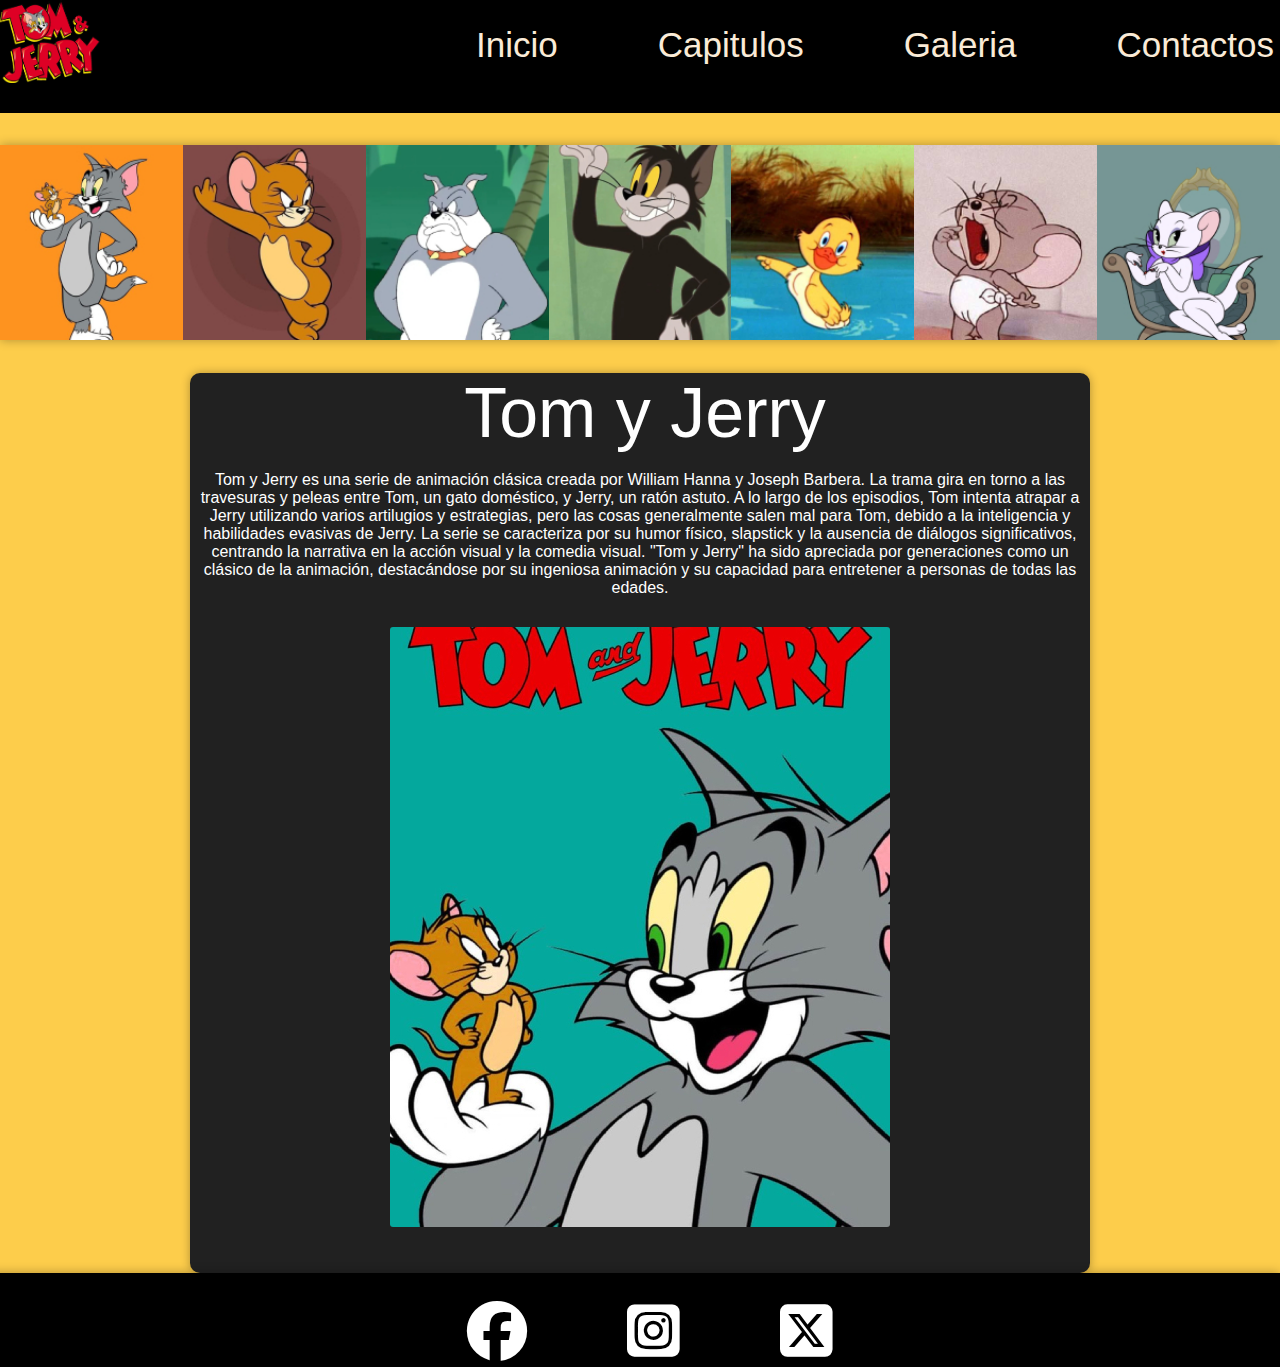
==== index.html @ 234d9574 "Add files via upload" ====
<!DOCTYPE html>
<html lang="en">
   
    <head>
        
        <title>Tom y jerry</title>
        <meta charset="UTF-8">
        <meta name="viewport" content="width=device-width, initial-scale=1">
        <link href="css/style.css" rel="stylesheet">
        <link rel="icon" href="img/titulo.jpg" type="image/png">
        <link rel="stylesheet" href="https://cdnjs.cloudflare.com/ajax/libs/font-awesome/6.5.2/css/all.min.css" />
    
    </head>

    <body class ="Contenedor">    
               
        <header>
            
            <div>
                <img class="imagen_titulo" src="img/titulo.jpg" alt="Principal">     
            </div>
           
            <nav class =nav>
                
                <ul>
                    <li><a href="index.html">Inicio</a></li>
                    <li><a href="capitulos.html">Capitulos</a></li>
                    <li><a href="galeria.html">Galeria</a></li>
                    <li><a href="contactos.html">Contactos</a></li>

                </ul>

            </nav>

        </header>

        <section class =section >   
            <img src="img/tom.jpg" alt="tom">
            
            <img src="img/jerry.jpg" alt="jerry">
            
            <img src="img/spike.jpg" alt="spike">
            
            <img src="img/buch.jpg" alt="buch">
            
            <img src="img/Duck.jpg" alt="duck">
            
            <img src="img/nibbles.jpg" alt="nibbles">
            
            <img src="img/Toodlesgalore.jpg" alt="galore">
        </section>

        <div class="Informacion">

            <div class="principal">   
               
                <div class = "desripcion">    
                    
                    <h1>Tom y Jerry</h1><br>   
                    <p>Tom y Jerry es una serie de animación clásica creada por William Hanna y Joseph Barbera. La trama gira en torno a las travesuras y peleas entre Tom, un gato doméstico, y Jerry, un ratón astuto. A lo largo de los episodios, Tom intenta atrapar a Jerry utilizando varios artilugios y estrategias, pero las cosas generalmente salen mal para Tom, debido a la inteligencia y habilidades evasivas de Jerry. La serie se caracteriza por su humor físico, slapstick y la ausencia de diálogos significativos, centrando la narrativa en la acción visual y la comedia visual. "Tom y Jerry" ha sido apreciada por generaciones como un clásico de la animación, destacándose por su ingeniosa animación y su capacidad para entretener a personas de todas las edades.</p>
                
                </div>
            

                <div class = "Imagen_Principal">

                    <img src="img/fondo_principal.jpg" alt="">

                </div>

            </div>
        </div>

        <footer class =footer >
            <div class="redes-sociales">
                <ul>
                    <li><a href="https://web.facebook.com/TomandJerry/?locale=es_LA&_rdc=1&_rdr"><i class="fa-brands fa-facebook"></i></a></li>
                    <li><a href="https://www.instagram.com/tomandjerry/?hl=es-la"><i class="fa-brands fa-square-instagram"></i></a></li>
                    <li><a href="https://x.com/tomandjerry"><i class="fa-brands fa-square-x-twitter"></i></a></li>
                </ul>
            </div>
        </footer>

    </body>
</html>
---- css/style.css ----
* {
    box-sizing: border-box;
    margin: 0;
    padding: 0;
    
}

body{

    background-color: #fdcd4b;

}
h1{
    font-size: 20px;
    font-weight: normal;
}
header{
    grid-area: header;
    display: flex;
    background-color: rgb(0, 0, 0);
    width:100%;
    height: 12.6%;
    position: fixed;
    z-index: 1000;
}
.nav{
     
    background-color: rgb(0, 0, 0);
    margin-left: 20%;
    z-index: 1001;
    
}
header div{

    background-color: black;

}
.imagen_titulo{

    width: 100px;
    height:  auto;
    margin-right: 28%;
   
}
ul{
    
    margin-left: 20px;
    display: flex;
    list-style-type: none;
    text-align: center;
    
}
ul li{

    margin-left: 100px;
    margin-top: 25px;
    font-size: 35px;
    
}
ul li a{

    color:antiquewhite;
    font-family: 'Franklin Gothic Medium', 'Arial Narrow', Arial, sans-serif;
    text-decoration: none;
}
a:hover {
    color: rgb(83, 83, 83); 
}

h1{
    font-size: 3em; 
    font-family: Verdana, Geneva, Tahoma, sans-serif;
    margin-left: 10px; 
}

section{
    
    display: flex;
    grid-area: section;
    width: 100%;
    height: 70%;
    box-shadow: 0 0 10px rgba(0, 0, 0, 0.3);
    margin-top: 50px;
   
   
}
section img{

    height: auto; 
    width: 0;
    flex-grow: 1;
    object-fit: cover;
    
}
.Informacion{
    
    display: flex;
    flex-wrap :wrap;
    grid-area: Informacion;
    background-color: #fdcd4b;
    font-family: Verdana, Geneva, Tahoma, sans-serif;
    justify-content: center;

}
.Imagen_Principal{

    margin-top: 30px;

}
.Imagen_Principal img{


    border-radius:3px;	

}
.principal{
    
    background-color: rgb(33, 33, 33);
    width: 900px;
    height: 900px;
    box-shadow: 0 0 10px rgba(0, 0, 0, 0.3);
    border-radius:10px;	

}
.desripcion p{

    color: #fff;

}
.desripcion h1{

    color: #fff;
    font-size: 70px;

}
footer{
    
    grid-area: footer;
    background-color: rgb(0, 0, 0);
    display: flex;
    justify-content: center;
    margin-left: -100px;
    box-shadow: 0 0 10px rgba(0, 0, 0, 0.3);

}
.redes-sociales a {
    color: #fff; 
    text-decoration: none; 
    font-size: 60px; 
}
    
.Contenedor{
     
    text-align: center;
    
}
.Contenedor{
    
    display: grid;
    gap: 0px;
    place-content: center; 
    align-items: stretch;
    grid-template-areas: 

        "header " 
        "section"   
        "Informacion" 
        "footer "        
    ;
    grid-template-rows: 15% auto auto auto; 
    grid-template-columns: 100%; 
    min-height: 100vh;
}
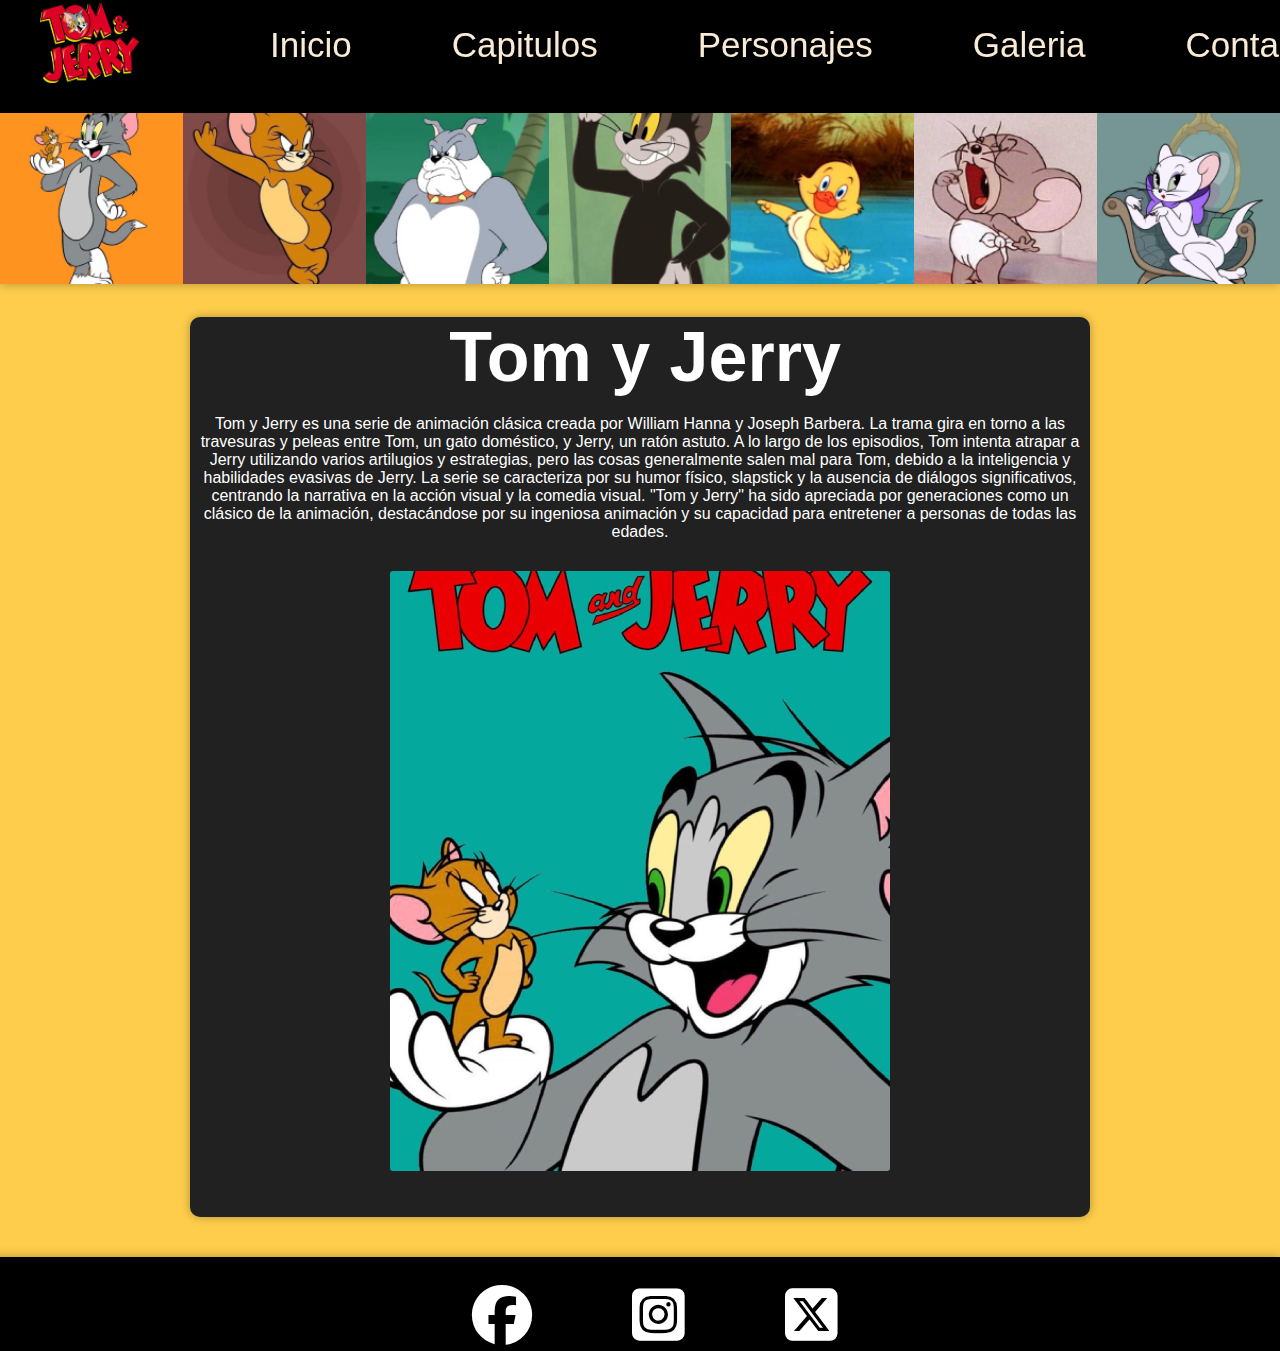
==== commit 4797e5ed: "cambios" ====
--- a/index.html
+++ b/index.html
@@ -25,9 +25,10 @@
                 <ul>
                     <li><a href="index.html">Inicio</a></li>
                     <li><a href="capitulos.html">Capitulos</a></li>
+                    <li><a href="personajes.html">Personajes</a></li>
                     <li><a href="galeria.html">Galeria</a></li>
                     <li><a href="contactos.html">Contactos</a></li>
-
+                    
                 </ul>
 
             </nav>
--- a/css/style.css
+++ b/css/style.css
@@ -12,7 +12,7 @@
 }
 h1{
     font-size: 20px;
-    font-weight: normal;
+    font-family: Verdana, Geneva, Tahoma, sans-serif;
 }
 header{
     grid-area: header;
@@ -26,25 +26,19 @@
 .nav{
      
     background-color: rgb(0, 0, 0);
-    margin-left: 20%;
     z-index: 1001;
     
-}
-header div{
-
-    background-color: black;
-
 }
 .imagen_titulo{
 
     width: 100px;
     height:  auto;
-    margin-right: 28%;
+    margin-left: 40px;
    
 }
 ul{
     
-    margin-left: 20px;
+    margin-left: 30px;
     display: flex;
     list-style-type: none;
     text-align: center;
@@ -100,7 +94,8 @@
     background-color: #fdcd4b;
     font-family: Verdana, Geneva, Tahoma, sans-serif;
     justify-content: center;
-
+    margin-bottom: 40px;
+    
 }
 .Imagen_Principal{
 
@@ -120,7 +115,7 @@
     height: 900px;
     box-shadow: 0 0 10px rgba(0, 0, 0, 0.3);
     border-radius:10px;	
-
+    
 }
 .desripcion p{
 
@@ -167,7 +162,7 @@
         "Informacion" 
         "footer "        
     ;
-    grid-template-rows: 15% auto auto auto; 
+    grid-template-rows: 6% auto auto; 
     grid-template-columns: 100%; 
     min-height: 100vh;
 }
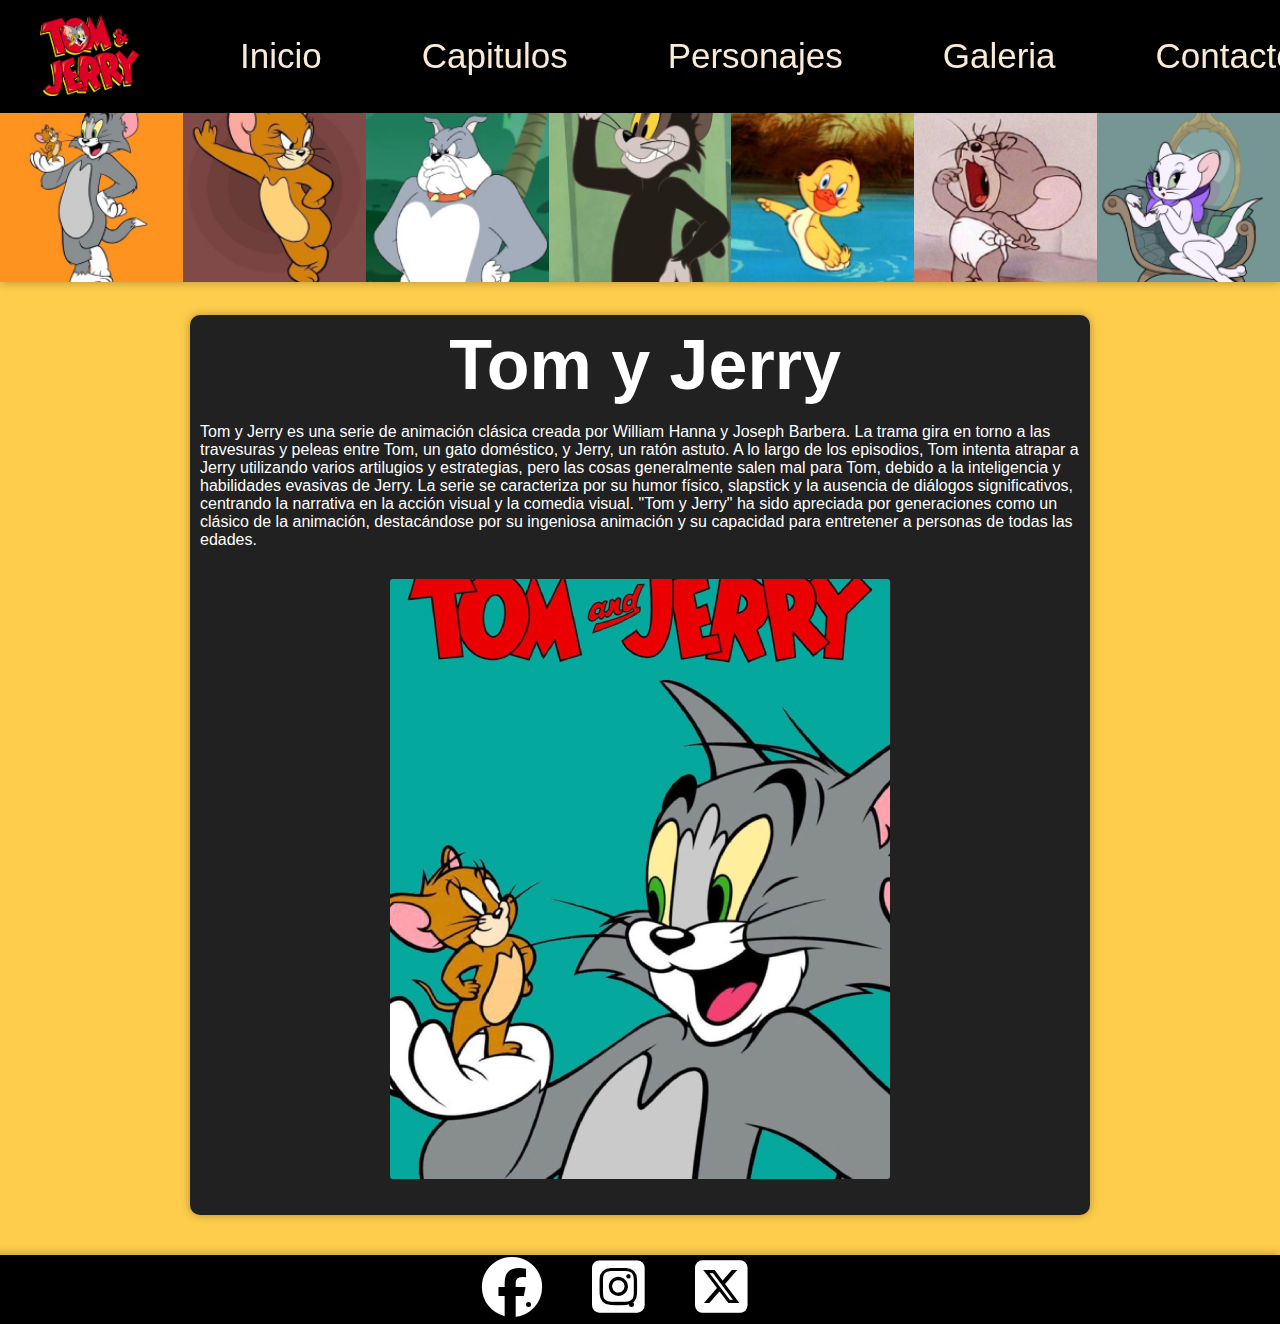
==== commit 2ee55ef2: "cambios" ====
--- a/index.html
+++ b/index.html
@@ -9,7 +9,7 @@
         <link href="css/style.css" rel="stylesheet">
         <link rel="icon" href="img/titulo.jpg" type="image/png">
         <link rel="stylesheet" href="https://cdnjs.cloudflare.com/ajax/libs/font-awesome/6.5.2/css/all.min.css" />
-    
+        
     </head>
 
     <body class ="Contenedor">    
@@ -20,15 +20,20 @@
                 <img class="imagen_titulo" src="img/titulo.jpg" alt="Principal">     
             </div>
            
-            <nav class =nav>
+            <button class="Abrir_menu" id="Abrir">Abrir</button>
+        
+            <nav class ="nav" id="Nav">
                 
-                <ul>
+                <button class = "Salir_menu" id="Cerrar">Salir</button>
+
+                <ul class="nav_list">
+
                     <li><a href="index.html">Inicio</a></li>
                     <li><a href="capitulos.html">Capitulos</a></li>
                     <li><a href="personajes.html">Personajes</a></li>
                     <li><a href="galeria.html">Galeria</a></li>
-                    <li><a href="contactos.html">Contactos</a></li>
-                    
+                    <li><a href="contactos.html">Contactos</a></li>   
+
                 </ul>
 
             </nav>
@@ -81,6 +86,6 @@
                 </ul>
             </div>
         </footer>
-
+        
     </body>
 </html>--- a/css/style.css
+++ b/css/style.css
@@ -22,11 +22,24 @@
     height: 12.6%;
     position: fixed;
     z-index: 1000;
+    align-items: center;
+    justify-content: space-between;
+}
+.Abrir_menu{
+
+    display: none;
+
+}  
+.Salir_menu{
+
+    display:none;
+
 }
 .nav{
      
     background-color: rgb(0, 0, 0);
     z-index: 1001;
+    justify-content: center;
     
 }
 .imagen_titulo{
@@ -36,22 +49,22 @@
     margin-left: 40px;
    
 }
-ul{
-    
-    margin-left: 30px;
+.nav_list{
+    
+    
     display: flex;
     list-style-type: none;
     text-align: center;
-    
-}
-ul li{
+    padding-right: 60px;
+    
+}
+.nav_list li{
 
     margin-left: 100px;
-    margin-top: 25px;
     font-size: 35px;
     
 }
-ul li a{
+.nav_list li a{
 
     color:antiquewhite;
     font-family: 'Franklin Gothic Medium', 'Arial Narrow', Arial, sans-serif;
@@ -115,12 +128,12 @@
     height: 900px;
     box-shadow: 0 0 10px rgba(0, 0, 0, 0.3);
     border-radius:10px;	
-    
+    padding: 10px;
 }
 .desripcion p{
 
     color: #fff;
-
+    text-align: left;
 }
 .desripcion h1{
 
@@ -143,7 +156,17 @@
     text-decoration: none; 
     font-size: 60px; 
 }
-    
+.redes-sociales ul{
+
+    display: flex;
+
+}
+.redes-sociales ul li{
+
+    padding-left:50px;
+
+
+}
 .Contenedor{
      
     text-align: center;
@@ -162,7 +185,76 @@
         "Informacion" 
         "footer "        
     ;
-    grid-template-rows: 6% auto auto; 
+    grid-template-rows: 5.8% auto auto; 
     grid-template-columns: 100%; 
     min-height: 100vh;
 }
+@media(max-width : 480px){
+
+
+    .Contenedor{
+    
+        display: grid;
+        gap: 0px;
+        place-content: center; 
+        align-items: stretch;
+        grid-template-areas: 
+    
+            "header " 
+            "section"   
+            "Informacion" 
+            "footer "        
+        ;
+        grid-template-rows: 5.5% auto auto; 
+        grid-template-columns: 100%; 
+        min-height: 100vh;
+    }
+
+  .Abrir_menu{
+
+        display: block;
+        
+    }
+
+    
+    .Salir_menu{
+
+        display: block;
+
+    }
+    .nav{
+        display: flex;
+        padding-top: 20px;
+        position: fixed;
+        top : 0;
+        right: 0;
+        width: 50%;
+        height: 100%;
+        z-index: 1001;
+        background-color: #1c1c1c;
+        box-shadow: 0 0 0 100vmax rgb(0, 0, 0,.5);
+        opacity: 0;
+        visibility: hidden;
+    }
+    .nav.visible{
+
+        opacity: 1;
+        visibility: visible;
+
+    }
+    .nav_list{
+
+        flex-direction: column;
+        align-items: end;
+        padding-right: 90px;
+        
+    }
+
+    .nav_list li{
+
+        padding-top: 30px;
+
+    }
+
+
+}
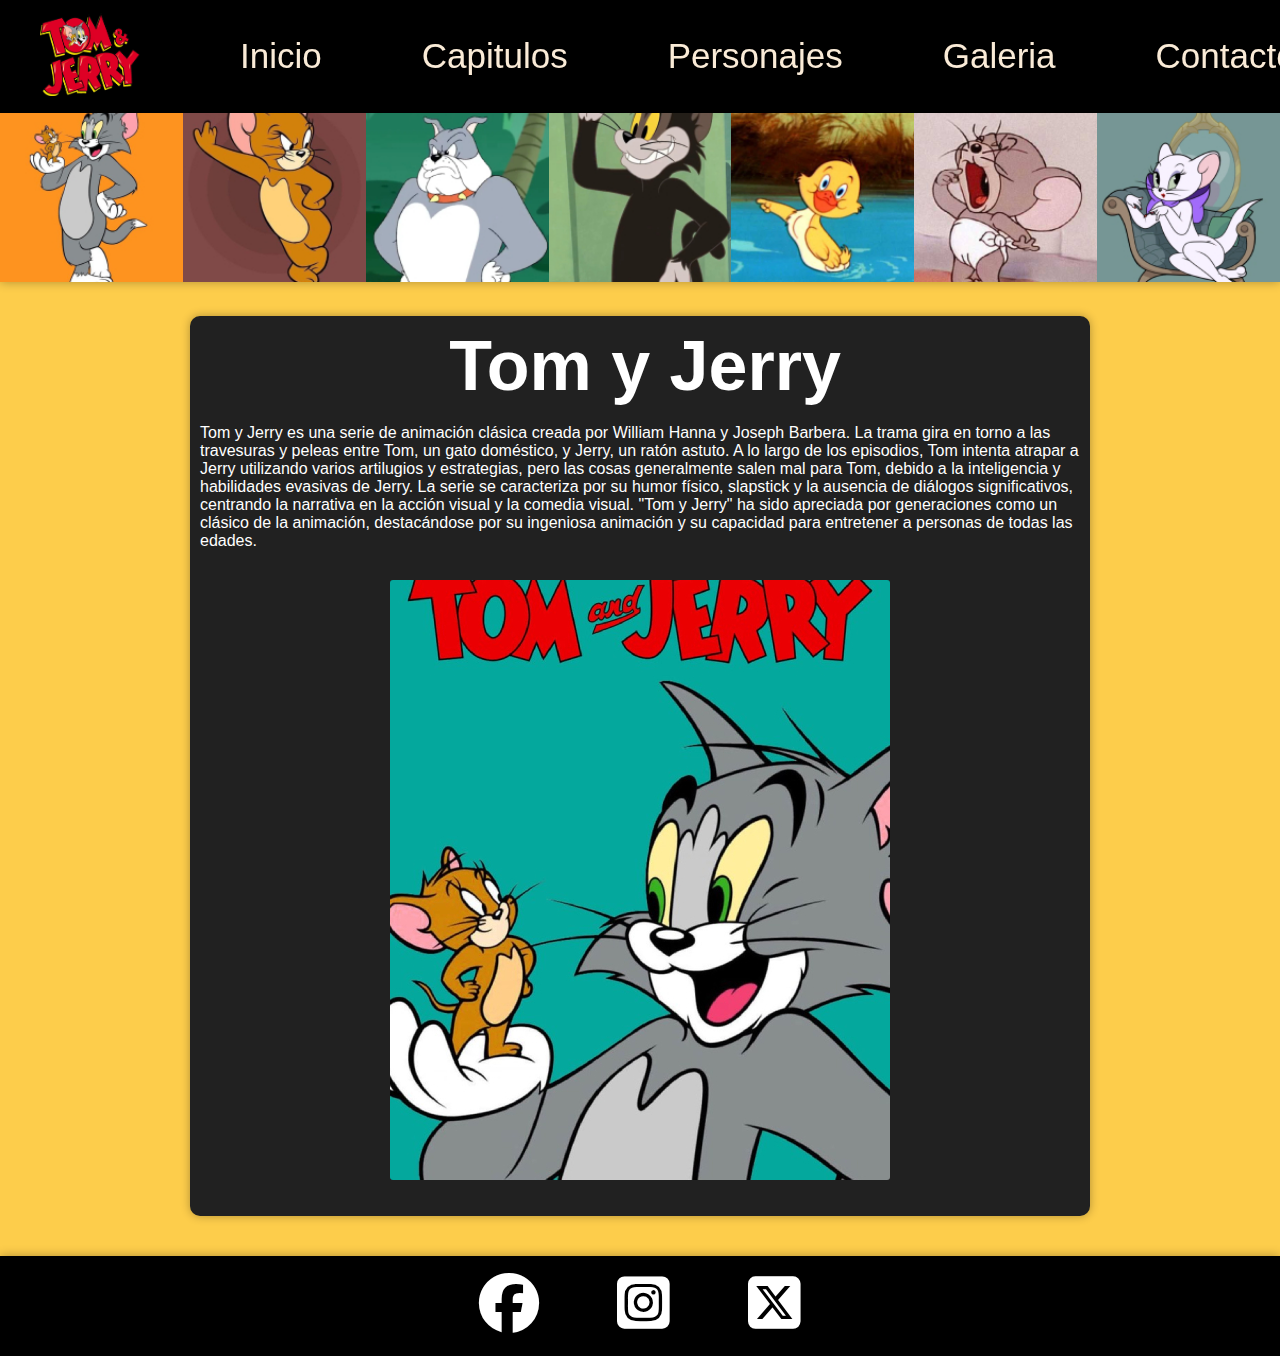
==== commit 95665e85: "cambios" ====
--- a/index.html
+++ b/index.html
@@ -9,7 +9,7 @@
         <link href="css/style.css" rel="stylesheet">
         <link rel="icon" href="img/titulo.jpg" type="image/png">
         <link rel="stylesheet" href="https://cdnjs.cloudflare.com/ajax/libs/font-awesome/6.5.2/css/all.min.css" />
-        
+        <link href="https://cdn.jsdelivr.net/npm/bootstrap-icons/font/bootstrap-icons.css" rel="stylesheet">
     </head>
 
     <body class ="Contenedor">    
@@ -19,15 +19,16 @@
             <div>
                 <img class="imagen_titulo" src="img/titulo.jpg" alt="Principal">     
             </div>
-           
-            <button class="Abrir_menu" id="Abrir">Abrir</button>
+
+           <div class="contenedor_menu">
+                <button class="Abrir_menu" id="Abrir"><i class="bi bi-list"></i></button>
+           </div>
         
             <nav class ="nav" id="Nav">
                 
-                <button class = "Salir_menu" id="Cerrar">Salir</button>
-
                 <ul class="nav_list">
 
+                    <button class = "Salir_menu" id="Cerrar"><i class="bi bi-x-lg"></i></button>
                     <li><a href="index.html">Inicio</a></li>
                     <li><a href="capitulos.html">Capitulos</a></li>
                     <li><a href="personajes.html">Personajes</a></li>
@@ -79,7 +80,7 @@
 
         <footer class =footer >
             <div class="redes-sociales">
-                <ul>
+                <ul class="social-icons">
                     <li><a href="https://web.facebook.com/TomandJerry/?locale=es_LA&_rdc=1&_rdr"><i class="fa-brands fa-facebook"></i></a></li>
                     <li><a href="https://www.instagram.com/tomandjerry/?hl=es-la"><i class="fa-brands fa-square-instagram"></i></a></li>
                     <li><a href="https://x.com/tomandjerry"><i class="fa-brands fa-square-x-twitter"></i></a></li>
@@ -87,5 +88,7 @@
             </div>
         </footer>
         
+        <script src="js/menu_hamburguesa.js"></script>
+
     </body>
 </html>--- a/css/style.css
+++ b/css/style.css
@@ -147,26 +147,27 @@
     background-color: rgb(0, 0, 0);
     display: flex;
     justify-content: center;
-    margin-left: -100px;
+    align-items: center;
+    height: 100px;
     box-shadow: 0 0 10px rgba(0, 0, 0, 0.3);
 
 }
-.redes-sociales a {
+.social-icons a {
     color: #fff; 
     text-decoration: none; 
     font-size: 60px; 
 }
-.redes-sociales ul{
-
-    display: flex;
-
-}
-.redes-sociales ul li{
-
-    padding-left:50px;
-
-
-}
+.social-icons {
+
+    width: 400px;
+    height: auto;
+    list-style: none; 
+    padding: 0;
+    margin: 0;
+    display: flex;
+    justify-content: space-around; 
+}
+
 .Contenedor{
      
     text-align: center;
@@ -189,15 +190,17 @@
     grid-template-columns: 100%; 
     min-height: 100vh;
 }
+body {
+    background-color: #fdcd4b;
+    overflow-x: hidden; /* Esto debería ocultar la barra de desplazamiento horizontal */
+    margin: 0;
+    padding: 0;
+}
 @media(max-width : 480px){
 
-
     .Contenedor{
-    
-        display: grid;
-        gap: 0px;
-        place-content: center; 
-        align-items: stretch;
+        
+        
         grid-template-areas: 
     
             "header " 
@@ -205,14 +208,57 @@
             "Informacion" 
             "footer "        
         ;
-        grid-template-rows: 5.5% auto auto; 
-        grid-template-columns: 100%; 
+        grid-template-rows: 5% auto auto ; 
+        grid-template-columns: 100%  ; 
         min-height: 100vh;
     }
-
-  .Abrir_menu{
+    
+    .Informacion {
+        
+        margin: 0;
+        height: 830px;
+        	     
+    }
+    .principal{
+
+        border-radius: 0px;
+    }
+    .Imagen_Principal img {
+        max-width: 100%; 
+        height :400px;
+    }
+
+    nav{
+
+        display: none;
+
+    }
+    footer .redes-sociales{
+
+        justify-content: center;
+
+    }
+
+    .contenedor_menu{
+
+        height: 100%;
+        width: 100%;
+        display: flex;
+        align-items: center;
+        justify-content: end;
+        margin-right: 0; 
+        margin-right: 40px;
+    }
+
+    .Abrir_menu{
 
         display: block;
+        height: 50px;
+        width: 40px;
+        background-color: black;
+        color: #fff;
+        border: none;
+        font-size: 50px;
         
     }
 
@@ -220,11 +266,16 @@
     .Salir_menu{
 
         display: block;
+        height: 50px;
+        width: 40px;
+        border: none;
+        background-color: #1c1c1c;
+        color: #fff;
+        font-size: 30px;
 
     }
     .nav{
         display: flex;
-        padding-top: 20px;
         position: fixed;
         top : 0;
         right: 0;
@@ -244,9 +295,11 @@
     }
     .nav_list{
 
+        padding-top: 5px;
         flex-direction: column;
         align-items: end;
-        padding-right: 90px;
+        margin-top: 12px;
+        padding-right: 100px;
         
     }
 
@@ -256,5 +309,10 @@
 
     }
 
-
-}
+    .principal h1{
+
+        font-size: 60px;
+
+    }
+
+}
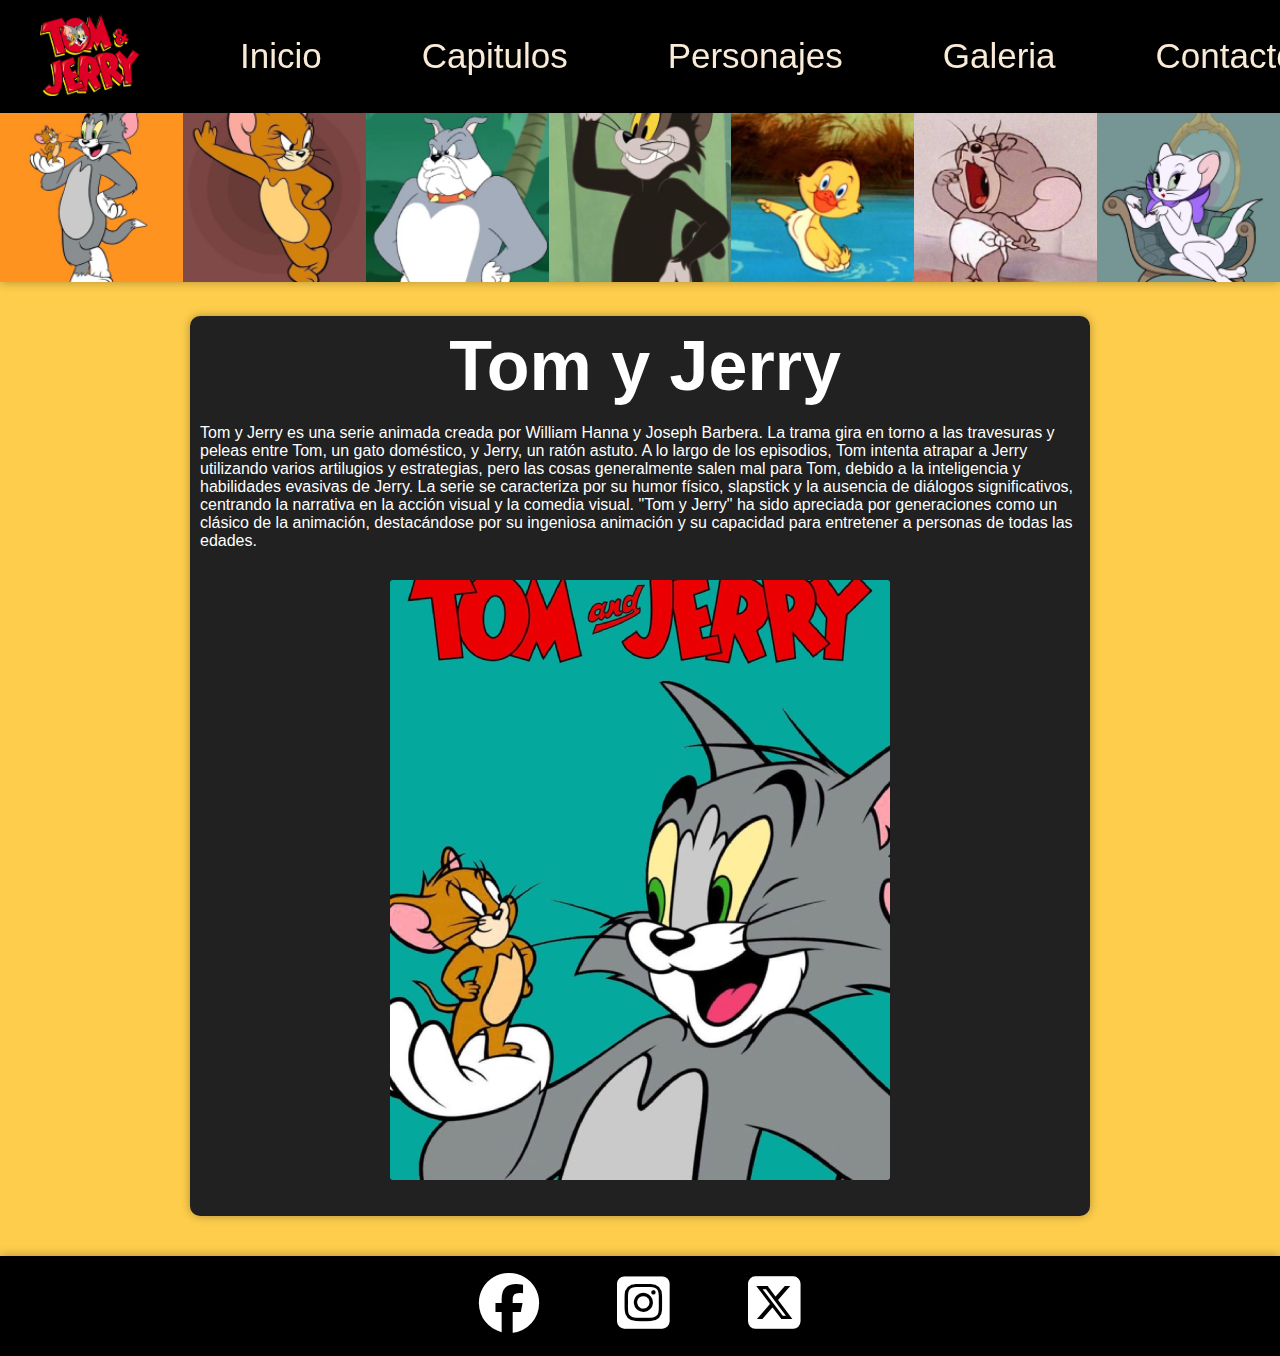
==== commit 7f45ba1f: "cambios" ====
--- a/index.html
+++ b/index.html
@@ -64,7 +64,7 @@
                 <div class = "desripcion">    
                     
                     <h1>Tom y Jerry</h1><br>   
-                    <p>Tom y Jerry es una serie de animación clásica creada por William Hanna y Joseph Barbera. La trama gira en torno a las travesuras y peleas entre Tom, un gato doméstico, y Jerry, un ratón astuto. A lo largo de los episodios, Tom intenta atrapar a Jerry utilizando varios artilugios y estrategias, pero las cosas generalmente salen mal para Tom, debido a la inteligencia y habilidades evasivas de Jerry. La serie se caracteriza por su humor físico, slapstick y la ausencia de diálogos significativos, centrando la narrativa en la acción visual y la comedia visual. "Tom y Jerry" ha sido apreciada por generaciones como un clásico de la animación, destacándose por su ingeniosa animación y su capacidad para entretener a personas de todas las edades.</p>
+                    <p>Tom y Jerry es una serie animada creada por William Hanna y Joseph Barbera. La trama gira en torno a las travesuras y peleas entre Tom, un gato doméstico, y Jerry, un ratón astuto. A lo largo de los episodios, Tom intenta atrapar a Jerry utilizando varios artilugios y estrategias, pero las cosas generalmente salen mal para Tom, debido a la inteligencia y habilidades evasivas de Jerry. La serie se caracteriza por su humor físico, slapstick y la ausencia de diálogos significativos, centrando la narrativa en la acción visual y la comedia visual. "Tom y Jerry" ha sido apreciada por generaciones como un clásico de la animación, destacándose por su ingeniosa animación y su capacidad para entretener a personas de todas las edades.</p>
                 
                 </div>
             
--- a/css/style.css
+++ b/css/style.css
@@ -208,7 +208,7 @@
             "Informacion" 
             "footer "        
         ;
-        grid-template-rows: 5% auto auto ; 
+        grid-template-rows: 5.3% auto auto ; 
         grid-template-columns: 100%  ; 
         min-height: 100vh;
     }
@@ -228,11 +228,6 @@
         height :400px;
     }
 
-    nav{
-
-        display: none;
-
-    }
     footer .redes-sociales{
 
         justify-content: center;
